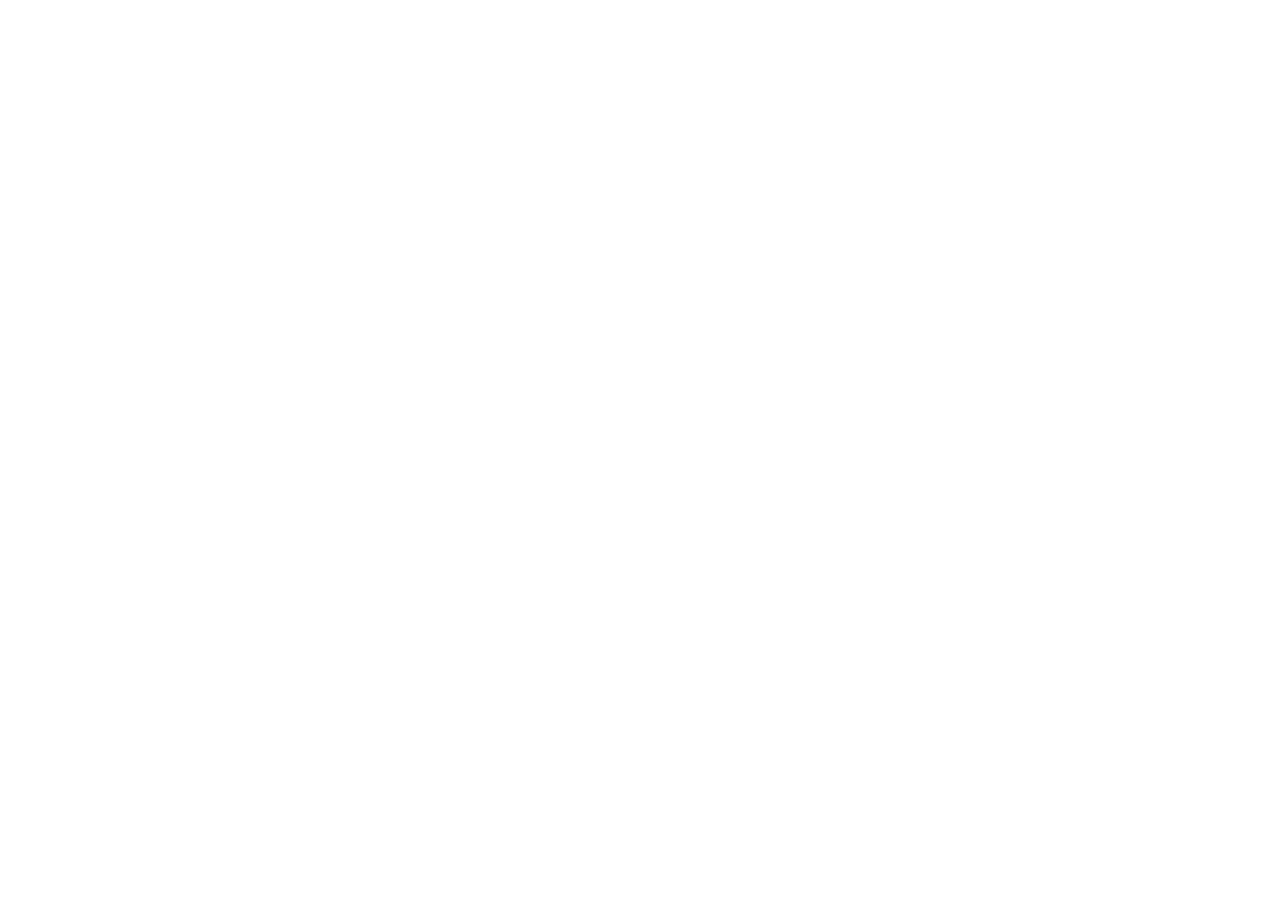
==== collection/index.html @ dd170ab0 "just created a new folder containing index, style, & images folder." ====
<!DOCTYPE html>
<html lang="en">
<head>
    <meta charset="UTF-8">
    <meta http-equiv="X-UA-Compatible" content="IE=edge">
    <meta name="viewport" content="width=device-width, initial-scale=1.0">
    <link rel="stylesheet" href="style.css">
    <title>Exercises Collection</title>
</head>
<body>
    
</body>
</html>
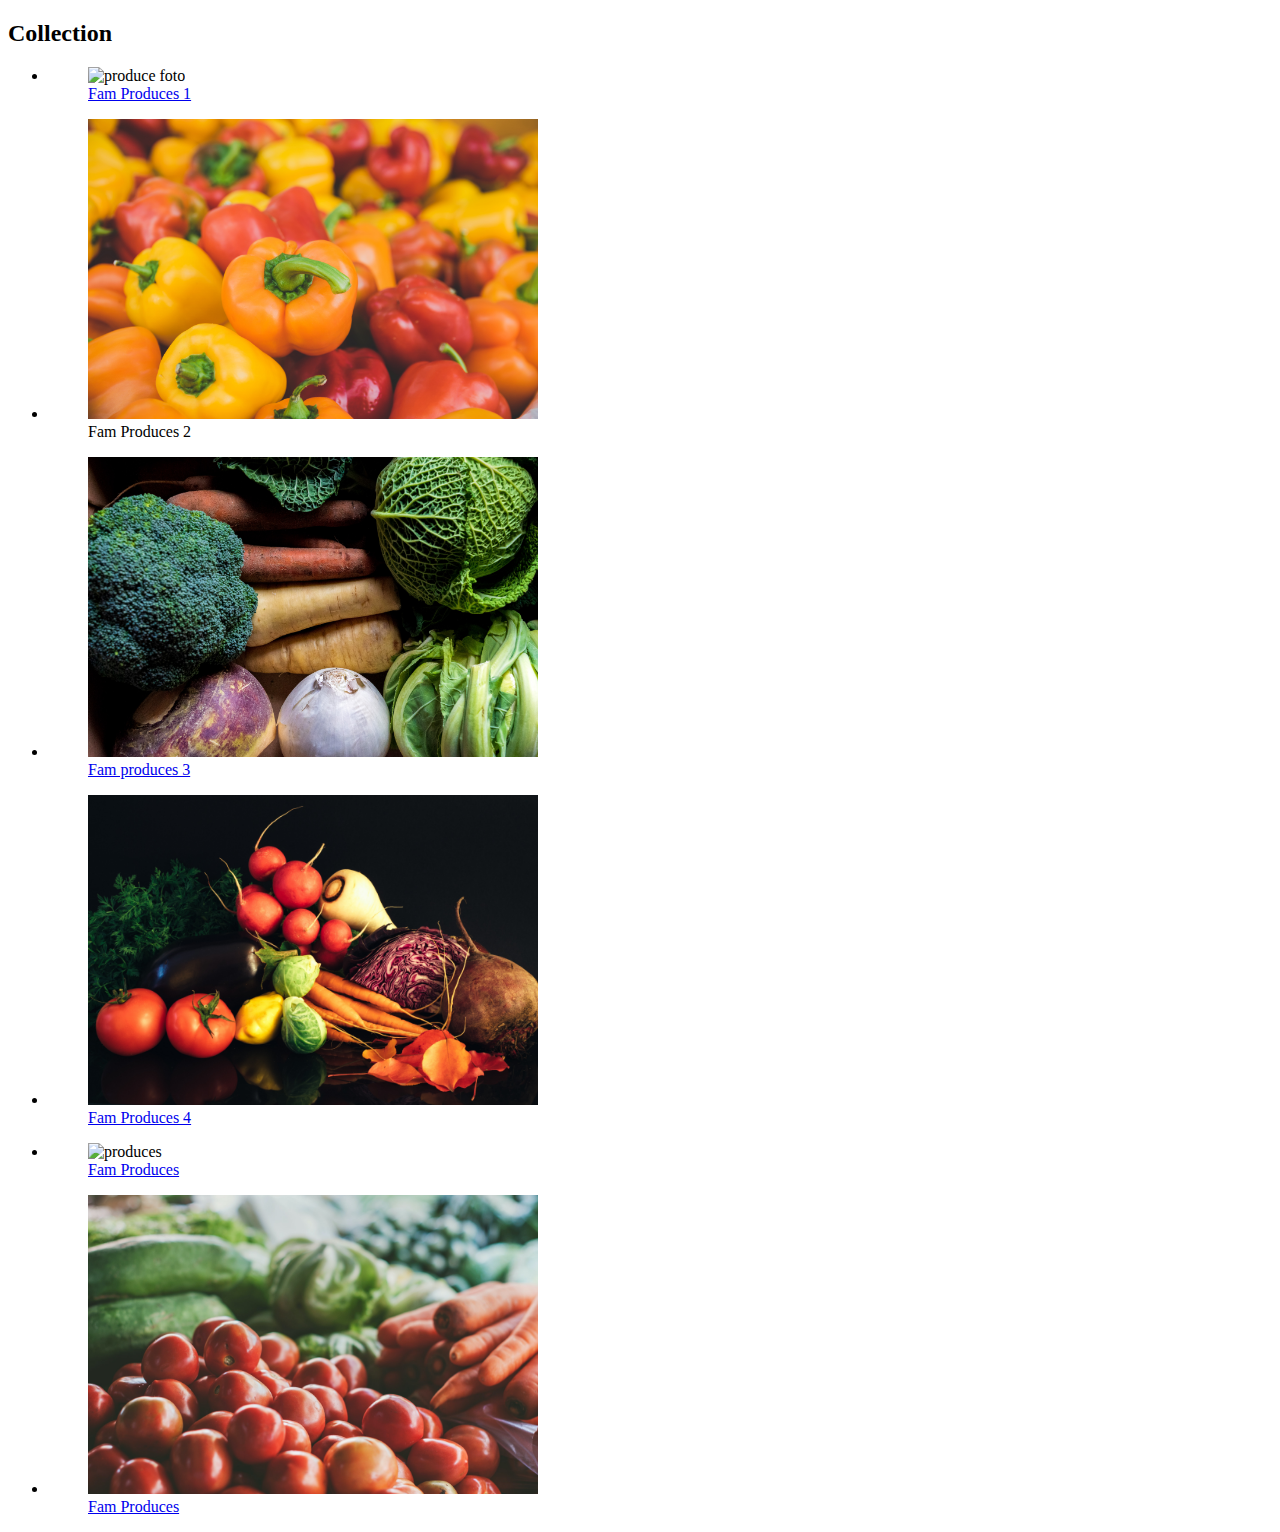
==== commit 5b0dcae5: "modified the index.html file." ====
--- a/collection/index.html
+++ b/collection/index.html
@@ -8,6 +8,51 @@
     <title>Exercises Collection</title>
 </head>
 <body>
-    
+    <section id="collection">
+        <h2>Collection</h2>
+        <ul>
+            <li>
+                <figure class="color7">
+                    <img src="img/produces-1.jpg" alt="produce foto" width="450px">
+                    <figcaption><a href="#">Fam Produces 1</a></figcaption>
+                </figure>
+            </li>
+
+            <li>
+                <figure class="color2">
+                    <img src="img/produces-2.jpg" alt="produces foto" width="450px">
+                    <figcaption><a href="#"></a>Fam Produces 2</figcaption>
+                </figure>
+            </li>
+
+            <li>
+                <figure class="color6">
+                    <img src="img/produces-3.jpg" alt="produces foto" width="450px">
+                    <figcaption><a href="#">Fam produces 3</a></figcaption>
+                </figure>
+            </li>
+
+            <li>
+                <figure class="color8">
+                    <img src="img/produces-4.jpg" alt="produces foto" width="450px">
+                    <figcaption><a href="#">Fam Produces 4</a></figcaption>
+                </figure>
+            </li>
+
+            <li>
+                <figure class="color4">
+                    <img src="img/produces-5.jpg" alt="produces" width="450px">
+                    <figcaption><a href="#">Fam Produces</a></figcaption>
+                </figure>
+            </li>
+
+            <li>
+                <figure class="color3">
+                    <img src="img/produces-6.jpg" alt="produces" width="450px">
+                    <figcaption><a href="#">Fam Produces</a></figcaption>
+                </figure>
+            </li>
+        </ul>
+    </section>
 </body>
 </html>--- a/collection/style.css
+++ b/collection/style.css
@@ -0,0 +1,28 @@
+/* colors - see style guide for docs. 
+Clearly there is more you could place in variables, up to you if you want to use them. My answer does not go beyond colors to keep the code easier to read. */
+
+:root {
+    --color1: #001219;
+    --color2: #005f73;
+    --color3: #3d9397;
+    --color4: #94d28d;
+    --color5: #e9d8a6;
+    --color6: #ee9800;
+    --color7: #ca6702;
+    --color8: #bb3e03;
+    --color9: #ae2012;
+    --color10: #9b2226;
+}
+
+
+/* generic site styles */
+
+html {
+    box-sizing: border-box;
+}
+
+*,
+*::before,
+*::after {
+    box-sizing: inherit;
+}
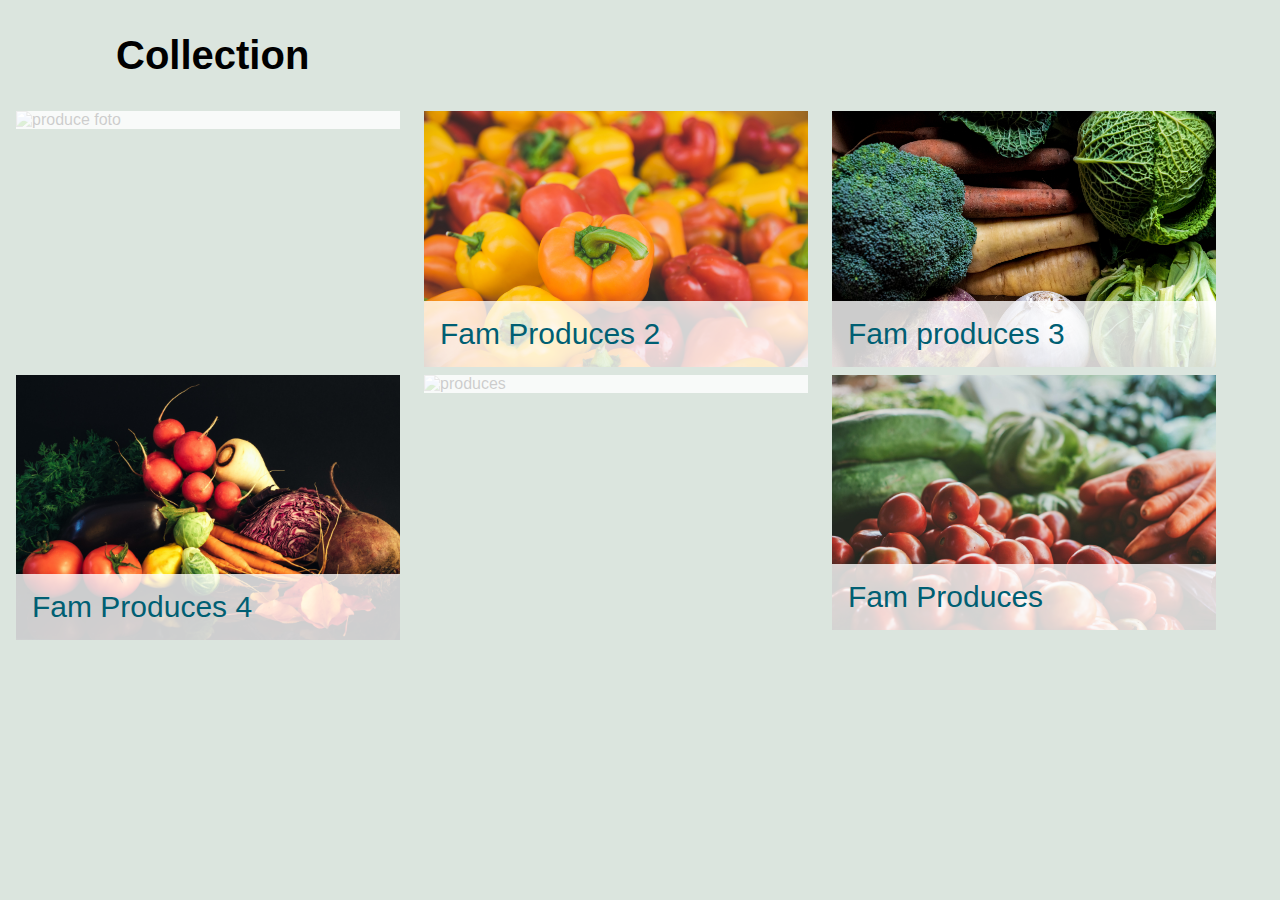
==== commit ca390b9e: "modifeid the style.css fils" ====
--- a/collection/index.html
+++ b/collection/index.html
@@ -21,7 +21,7 @@
             <li>
                 <figure class="color2">
                     <img src="img/produces-2.jpg" alt="produces foto" width="450px">
-                    <figcaption><a href="#"></a>Fam Produces 2</figcaption>
+                    <figcaption><a href="#">Fam Produces 2</a></figcaption>
                 </figure>
             </li>
 
--- a/collection/style.css
+++ b/collection/style.css
@@ -26,3 +26,91 @@
 *::after {
     box-sizing: inherit;
 }
+body{
+    font-family: 'Segoe UI', Tahoma, Geneva, Verdana, sans-serif;
+    background-color: #DBE5DE;
+    margin: 0;
+    padding: 0;
+}
+section{
+    max-width: 1200px;
+    padding: 0 auto;
+    margin: 0 1rem;
+}
+section h2{
+    font-size: 2.5rem;
+}
+/*****************
+New styles begin here and continue to the end of the page 
+****************/
+
+section ul {
+    list-style-type: none;
+    margin: 0;
+    padding: 0;
+}
+/* To keep mobile screens from being stupid long, consider setting a max height on the images and hide the overflow. 
+Spelled out the individual border styles so border-color could go elsewhere. Styling is the same for all borders except the color. */
+figure{
+    margin: 0 0 0.5rem 0;
+    padding: 0;
+    max-height: 400px;
+    overflow: hidden;
+    position: relative;
+}
+/* strange open space at the bottom of the box which shows through the transparent overlay - this kills it */
+figure img{
+    margin-bottom: -4px;
+    width: 100%;
+    object-fit: cover;
+    object-position: 0 -150px;
+}
+figcaption{
+    background-color: rgba(255, 255, 255, 0.8);
+    font-size: 1.875rem;
+    position: absolute;
+    bottom: 0;
+    margin: 0;
+    padding: 0;
+    width: 100%;
+}
+/* make the a have a big clickable area with display: block - the link occupies its containing element, the figcaption */
+figcaption a {
+    display: block;
+    padding: 1rem;
+    text-decoration: none;
+    color:  var(--color2);
+}
+/* turn on flexbox here - prior to this, elements stacked individually as blocks */
+@media (min-width: 550px){
+    section ul{
+        display: flex;
+        justify-content: space-between;
+        flex-flow:  row wrap;
+    }
+    section li{
+        flex-basis: 49.5%;
+    }
+     /* turn off object position, inherit object-fit: cover */
+     figure img{
+         object-position: 0;
+     }
+}
+@media (min-width: 800px) {
+    section h2 {
+        margin-left: 100px;
+    }
+    section li {
+        flex-basis: 32.5%;
+    }
+}
+@media (min-width: 320px){
+    figure img{
+        object-position: 0;
+        width: 100%;
+        height: auto;
+    }
+    section li{
+        flex-basis: 32%;
+    }
+}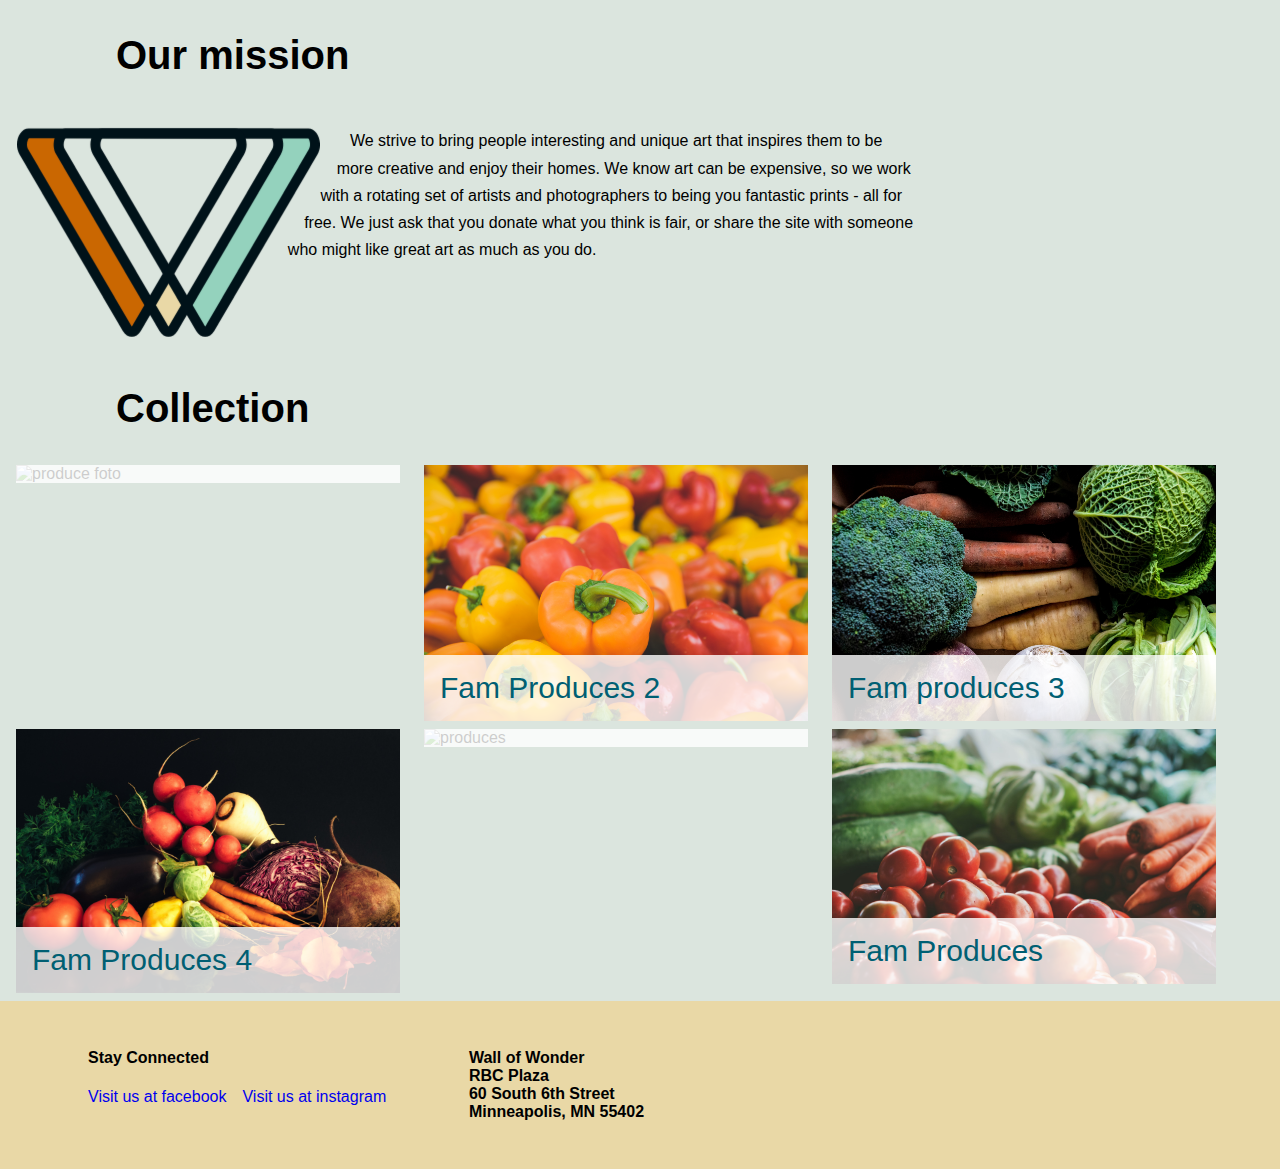
==== commit df90e57b: "modified both the two files" ====
--- a/collection/index.html
+++ b/collection/index.html
@@ -8,6 +8,16 @@
     <title>Exercises Collection</title>
 </head>
 <body>
+    <section class="mission">
+        <h2>Our mission</h2>
+        <div class="missiontext">
+            <p>
+                <img src="img/logo2.png" class="missionimg" alt="logo">
+                We strive to bring people interesting and unique art that inspires them to be more creative and enjoy their homes. We know art can be expensive, so we work with
+                a rotating set of artists and photographers to being you fantastic prints - all for free. We just ask that you donate what you think is fair, or share the site with someone who might like great art as much as you do.
+            </p>
+        </div>
+    </section>
     <section id="collection">
         <h2>Collection</h2>
         <ul>
@@ -54,5 +64,29 @@
             </li>
         </ul>
     </section>
+
+    <div class="footer">
+        <footer>
+            <div class="social">
+                <h4>Stay Connected</h4>
+                <ul>
+                    <li>
+                        <a href="#">Visit us at facebook</a>
+                    </li>
+                    <li>
+                        <a href="#">Visit us at instagram</a>
+                    </li>
+                </ul>
+
+            </div>
+
+            <address>
+                Wall of Wonder <br />
+                RBC Plaza<br />
+                60 South 6th Street<br />
+                Minneapolis, MN 55402
+            </address>
+        </footer>
+    </div>
 </body>
 </html>--- a/collection/style.css
+++ b/collection/style.css
@@ -81,20 +81,103 @@
     text-decoration: none;
     color:  var(--color2);
 }
+/* mission styles */
+
+.mission{
+    margin-bottom: 3rem;
+}
+.missiontext{
+    display: block;
+    line-height: 1.7;
+}
+.missionimg{
+    display: block;
+    max-height: 100px;
+}
+/* footer styles */
+
+
+/* color stretches to 100% of the page width */
+
+.footer {
+    background-color: var(--color5);
+}
+
+
+/* width limited and centered to line up with the rest of the page */
+
+footer {
+    padding: 3rem;
+    display: flex;
+    flex-flow: column wrap;
+    max-width: 1200px;
+    margin: 0 auto;
+}
+
+
+/* h4 top margin comes from the browser - it prevents the top of the .social element and the address from aligning */
+
+footer h4 {
+    margin-top: 0;
+}
+
+footer ul {
+    
+    list-style-type: none;
+    padding: 0;
+    margin: 0;
+    display: flex;
+    flex-flow: row wrap;
+}
+
+footer  a{
+    text-decoration-line: none;
+}
+
+/* we want a constant distance between the buttons so they remain clickable at all times. flex-basis doesn't do that - sometimes the buttons are too close together. */
+
+footer li {
+    margin-right: 1rem;
+}
+
+footer address {
+    font-style: normal;
+    margin-top: 2rem;
+    font-weight: bold;
+}
+
+
 /* turn on flexbox here - prior to this, elements stacked individually as blocks */
 @media (min-width: 550px){
-    section ul{
+    section ul,
+    footer{
         display: flex;
         justify-content: space-between;
         flex-flow:  row wrap;
     }
-    section li{
+    section li,
+    .social, address{
         flex-basis: 49.5%;
     }
      /* turn off object position, inherit object-fit: cover */
      figure img{
          object-position: 0;
      }
+     /* display: flow-root clears the float!!!! max-width keeps the text line length shorter */
+    .missiontext {
+        display: flow-root;
+        max-width: 900px;
+    }
+    /* working with an image with a wide width so we have flexibility to set the shape-outside polygon points where we want. The edges of the image limit their placement. In Firefox, you can draw with shape-outside in browser tools */
+    .missionimg {
+        float: left;
+        shape-outside: polygon(35.84% 94.87%, 34.64% 87.05%, 51.64% 4.06%, 55.1% 2.38%);
+        max-height: 211px;
+    }
+    /* remove the top margin assigned above that provided space between .social and address */
+    footer address {
+        margin-top: 0;
+    }
 }
 @media (min-width: 800px) {
     section h2 {
@@ -110,7 +193,11 @@
         width: 100%;
         height: auto;
     }
-    section li{
+    section li,
+    .social{
         flex-basis: 32%;
     }
+    address{
+        flex-basis: 65.5%;
+    }
 }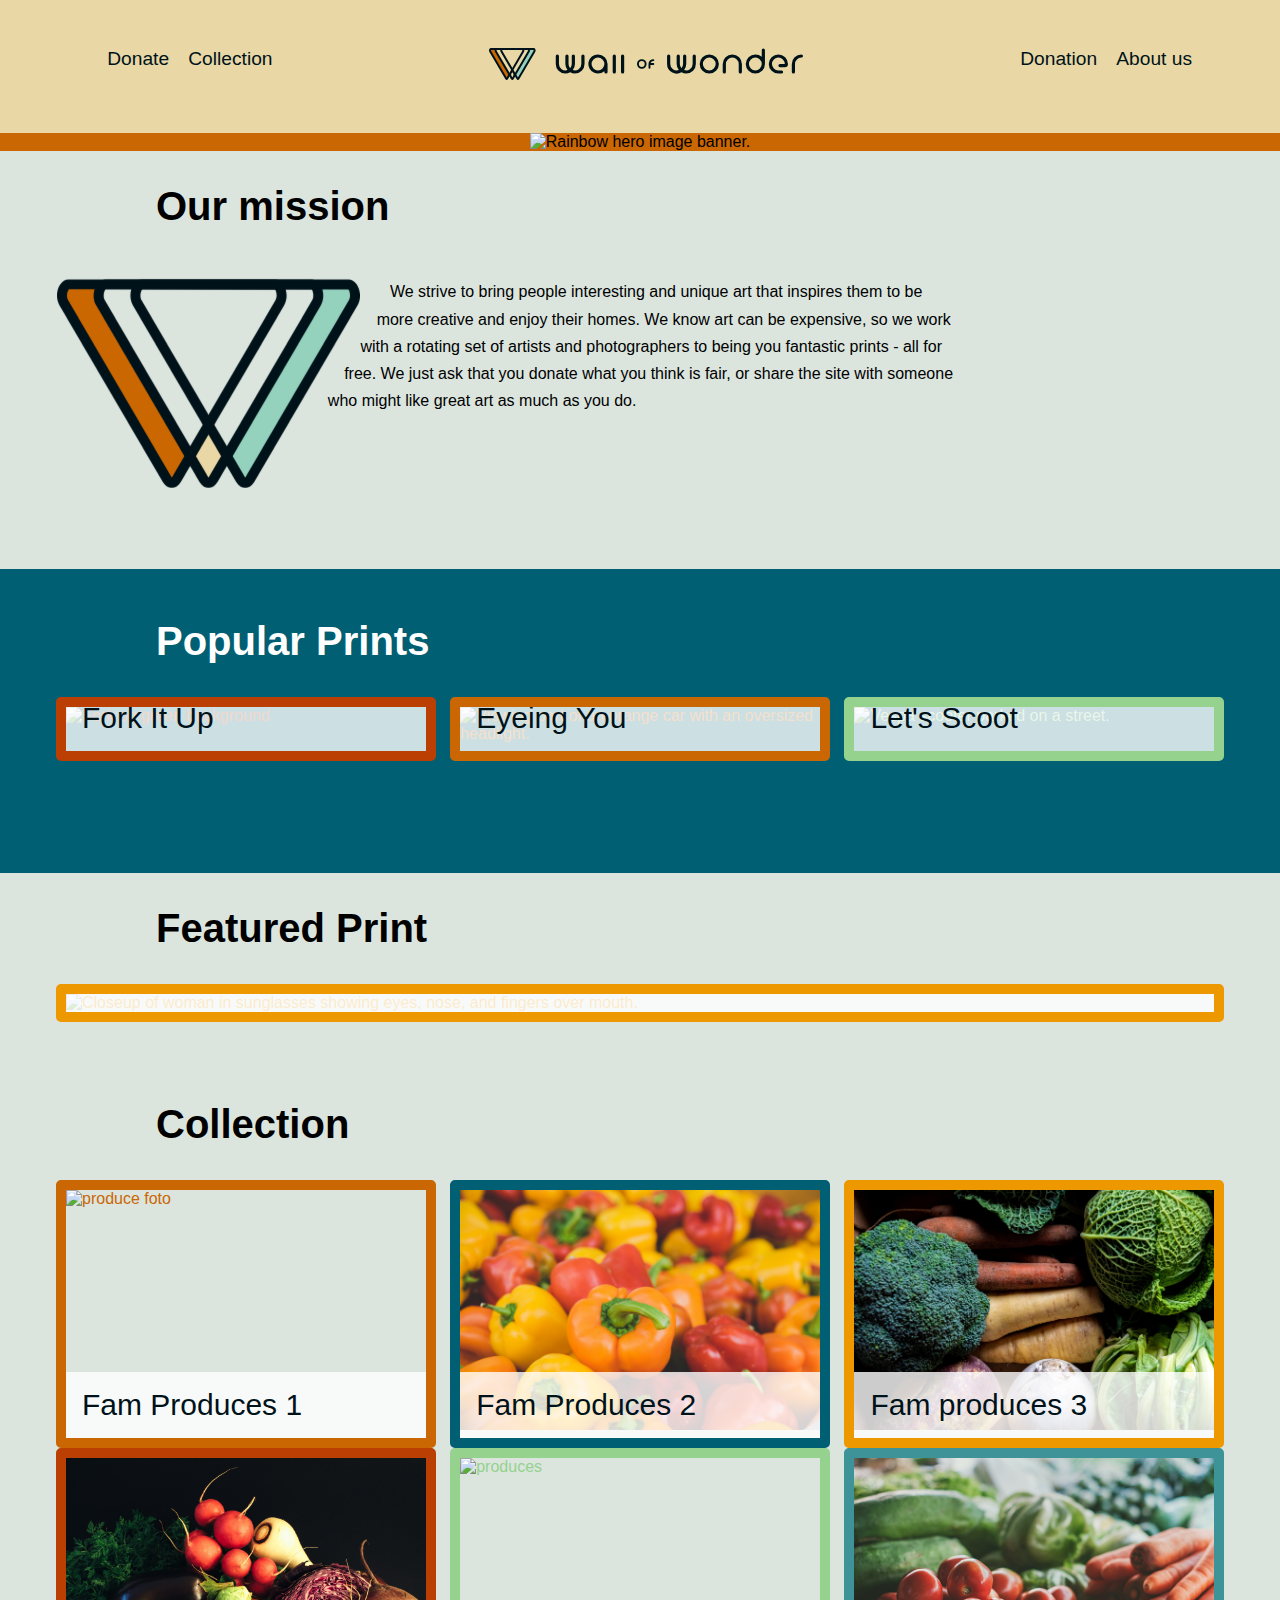
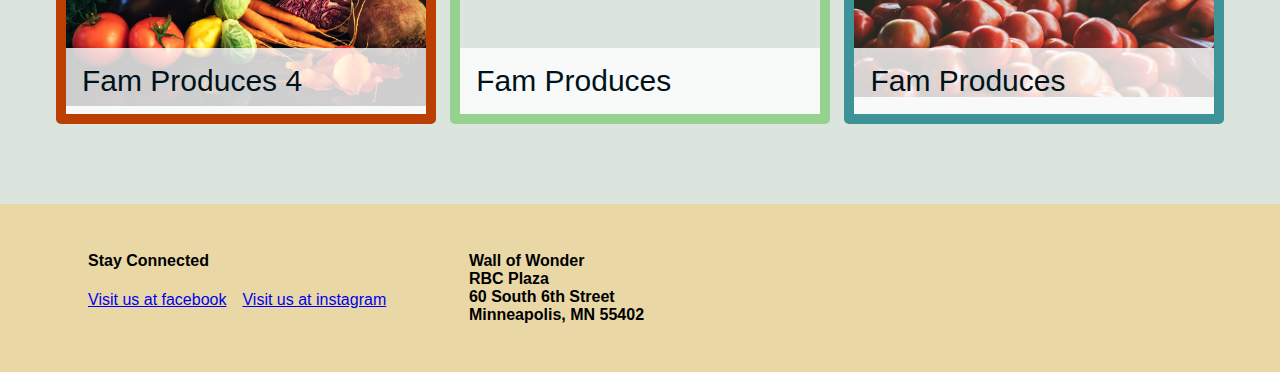
==== commit e839feaf: "modified index.html, stles.css fils" ====
--- a/collection/index.html
+++ b/collection/index.html
@@ -8,6 +8,26 @@
     <title>Exercises Collection</title>
 </head>
 <body>
+    <div class="header">
+    <header>
+        <nav>
+            <ul>
+                <li><a href="#"><img src="img/header-logo.svg" alt="logoo click for home."</a></li>
+                <li><a href="#">Collection</a></li>
+                <li><a href="#">Donation</a></li>
+                <li><a href="#">About us</a></li>
+                <li><a href="#">Donate</a></li>
+            </ul>
+        </nav>
+    </header>
+   </div>
+   <section id="hero">
+    <picture>
+        <source srcset="img/hero-1200.png" media="(min-width: 839px)" />
+        <source srcset="img/hero-838.png" media="(min-width: 301px)" />
+        <img src="img/hero-300.png" alt="Rainbow hero image banner." />
+    </picture>
+</section>
     <section class="mission">
         <h2>Our mission</h2>
         <div class="missiontext">
@@ -17,6 +37,45 @@
                 a rotating set of artists and photographers to being you fantastic prints - all for free. We just ask that you donate what you think is fair, or share the site with someone who might like great art as much as you do.
             </p>
         </div>
+    </section>
+    <div class="stripe">
+        <section id="popular">
+            <h2>Popular Prints</h2>
+            <ul>
+                <li>
+                    <figure class="color8">
+                        <img src="img/fork-it-up.jpg" alt="Fork on green background" />
+                        <figcaption><a href="#">Fork It Up</a></figcaption>
+                    </figure>
+                </li>
+                <li>
+                    <figure class="color7">
+                        <img src="img/eyeing-you.jpg" alt="Viewing part of an orange car with an oversized headlight." />
+                        <figcaption><a href="#">Eyeing You</a></figcaption>
+                    </figure>
+                </li>
+                <li>
+                    <figure class="color4">
+                        <img src="img/lets-scoot.jpg" alt="Vespa scooter parked on a street." />
+                        <figcaption><a href="#">Let's Scoot</a></figcaption>
+                    </figure>
+                </li>
+            </ul>
+        </section>
+    </div>
+    <section id="featured">
+        <h2>Featured Print</h2>
+
+        <figure class="color6">
+            <img sizes="(min-width: 300px) 33.3vw, 100vw" srcset="
+            img/too-cool-300.jpg   300w,
+            img/too-cool-740.jpg   740w,
+            img/too-cool-1058.jpg 1058w,
+            img/too-cool-1200.jpg 1200w
+          " src="img/too-cool-1200.jpg" alt="Closeup of woman in sunglasses showing eyes, nose, and fingers over mouth." />
+
+            <figcaption><a href="#">Too Cool for School</a></figcaption>
+        </figure>
     </section>
     <section id="collection">
         <h2>Collection</h2>
--- a/collection/style.css
+++ b/collection/style.css
@@ -26,74 +26,239 @@
 *::after {
     box-sizing: inherit;
 }
-body{
+
+body {
     font-family: 'Segoe UI', Tahoma, Geneva, Verdana, sans-serif;
     background-color: #DBE5DE;
-    margin: 0;
-    padding: 0;
-}
-section{
+    padding: 0;
+    margin: 0;
+}
+
+section {
     max-width: 1200px;
-    padding: 0 auto;
-    margin: 0 1rem;
-}
-section h2{
+    margin: 0 auto 5rem auto;
+    padding: 0 1rem;
+}
+
+section h2 {
     font-size: 2.5rem;
 }
-/*****************
-New styles begin here and continue to the end of the page 
-****************/
 
 section ul {
     list-style-type: none;
-    margin: 0;
-    padding: 0;
-}
+    padding: 0;
+    margin: 0;
+}
+
+
+/* header and nav styles */
+
+
+/* stretches completely across the page with the color */
+
+.header {
+    background-color: var(--color5);
+}
+
+
+/* width limited and centered to line up with the rest of the page */
+
+header {
+    padding: 1rem;
+    max-width: 1200px;
+    margin: 0 auto;
+}
+
+
+/* navigation styling - universal across breakpoints */
+
+nav ul {
+    list-style-type: none;
+    padding: 0;
+    margin: 0;
+}
+
+
+/* I cover CSS-only hamburger buttons in my Advanced CSS Layouts course.
+Here, because the nav is short, let's try a 4 button layout at the top of the screen.
+*/
+
+nav ul {
+    display: flex;
+    flex-flow: row wrap;
+    justify-content: space-around;
+    align-items: space-between;
+}
+
+nav li {
+    flex-basis: 48%;
+    margin-bottom: 0.5rem;
+}
+
+nav li:first-child {
+    flex-basis: 100%;
+    text-align: center;
+}
+
+nav li:first-child a {
+    background-color: transparent;
+}
+
+nav a {
+    text-decoration: none;
+    font-size: 1.2rem;
+    color: white;
+    display: block;
+    padding: 0.5rem;
+    text-align: center;
+    background-color: var(--color10);
+    border-radius: 5px;
+}
+
+nav a:hover {
+    background-color: var(--color1);
+    color: var(--color5);
+}
+
+
+/* hero styles */
+
+#hero {
+    background-color: var(--color7);
+    text-align: center;
+    max-width: 100%;
+    padding: 0;
+    margin: 0;
+}
+
+#hero img {
+    max-width: 100%;
+    max-height: 454px;
+}
+
+
 /* To keep mobile screens from being stupid long, consider setting a max height on the images and hide the overflow. 
 Spelled out the individual border styles so border-color could go elsewhere. Styling is the same for all borders except the color. */
-figure{
+
+figure {
     margin: 0 0 0.5rem 0;
     padding: 0;
+    height: 100%;
     max-height: 400px;
     overflow: hidden;
     position: relative;
-}
+    border-width: 10px;
+    border-style: solid;
+    border-radius: 5px;
+}
+
+
 /* strange open space at the bottom of the box which shows through the transparent overlay - this kills it */
-figure img{
+
+figure img {
     margin-bottom: -4px;
     width: 100%;
     object-fit: cover;
     object-position: 0 -150px;
 }
-figcaption{
+
+figcaption {
     background-color: rgba(255, 255, 255, 0.8);
     font-size: 1.875rem;
     position: absolute;
     bottom: 0;
-    margin: 0;
-    padding: 0;
     width: 100%;
-}
+    margin: 0;
+    padding: 0;
+}
+
+
 /* make the a have a big clickable area with display: block - the link occupies its containing element, the figcaption */
+
 figcaption a {
     display: block;
     padding: 1rem;
     text-decoration: none;
-    color:  var(--color2);
-}
+    color: var(--color1);
+}
+
+
+/* green stripe for popular images */
+
+.stripe {
+    background-color: var(--color2);
+    color: white;
+    padding: 1rem 0 2rem 0;
+}
+
+
+/* featured image styles */
+
+#featured figure {
+    max-height: 650px;
+}
+
+#featured img {
+    object-position: 0;
+}
+
+
+/* style is doing double duty, styling border color and hover color. Only one declaration usually applies though.  */
+
+.color2,
+.color2 a:hover {
+    border-color: var(--color2);
+    color: var(--color2);
+}
+
+.color3,
+.color3 a:hover {
+    border-color: var(--color3);
+    color: var(--color3);
+}
+
+.color4,
+.color4 a:hover {
+    border-color: var(--color4);
+    color: var(--color4);
+}
+
+.color6,
+.color6 a:hover {
+    border-color: var(--color6);
+    color: var(--color6);
+}
+
+.color7,
+.color7 a:hover {
+    border-color: var(--color7);
+    color: var(--color7);
+}
+
+.color8,
+.color8 a:hover {
+    border-color: var(--color8);
+    color: var(--color8);
+}
+
+
 /* mission styles */
 
-.mission{
+#mission {
     margin-bottom: 3rem;
 }
-.missiontext{
+
+.missiontext {
     display: block;
     line-height: 1.7;
 }
-.missionimg{
+
+.missionimg {
+    max-height: 100px;
     display: block;
-    max-height: 100px;
-}
+}
+
+
 /* footer styles */
 
 
@@ -122,7 +287,6 @@
 }
 
 footer ul {
-    
     list-style-type: none;
     padding: 0;
     margin: 0;
@@ -130,9 +294,6 @@
     flex-flow: row wrap;
 }
 
-footer  a{
-    text-decoration-line: none;
-}
 
 /* we want a constant distance between the buttons so they remain clickable at all times. flex-basis doesn't do that - sometimes the buttons are too close together. */
 
@@ -148,22 +309,30 @@
 
 
 /* turn on flexbox here - prior to this, elements stacked individually as blocks */
-@media (min-width: 550px){
+
+@media (min-width: 550px) {
     section ul,
-    footer{
+    footer {
         display: flex;
+        flex-flow: row wrap;
         justify-content: space-between;
-        flex-flow:  row wrap;
     }
     section li,
-    .social, address{
+    .social,
+    address {
         flex-basis: 49.5%;
     }
-     /* turn off object position, inherit object-fit: cover */
-     figure img{
-         object-position: 0;
-     }
-     /* display: flow-root clears the float!!!! max-width keeps the text line length shorter */
+    #popular li:last-child {
+        flex-basis: 100%;
+    }
+    #popular li:last-child figure img {
+        object-position: 0 -350px;
+    }
+    /* turn off object position, inherit object-fit: cover */
+    figure img {
+        object-position: 0;
+    }
+    /* display: flow-root clears the float!!!! max-width keeps the text line length shorter */
     .missiontext {
         display: flow-root;
         max-width: 900px;
@@ -178,26 +347,60 @@
     footer address {
         margin-top: 0;
     }
-}
+    /* header/nav layout */
+    header {
+        padding: 3rem;
+    }
+    /* navigation: logo on the top line, the rest of the navigation on the second line */
+    nav ul {
+        justify-content: center;
+        gap: 1.2em;
+    }
+    nav li {
+        flex-basis: auto;
+        margin-bottom: 0;
+    }
+    nav a {
+        color: var(--color1);
+        background-color: transparent;
+        padding: 0;
+    }
+    nav a:hover {
+        color: var(--color2);
+        background-color: transparent;
+    }
+}
+
 @media (min-width: 800px) {
     section h2 {
         margin-left: 100px;
     }
-    section li {
+    section li,
+    .social,
+    #popular li:last-child {
         flex-basis: 32.5%;
     }
-}
-@media (min-width: 320px){
-    figure img{
+    #popular li:last-child figure img {
         object-position: 0;
-        width: 100%;
-        height: auto;
-    }
-    section li,
-    .social{
-        flex-basis: 32%;
-    }
-    address{
+    }
+    address {
         flex-basis: 65.5%;
     }
+    /* navigation - logo in the center */
+    nav ul {
+        justify-content: flex-end;
+    }
+    nav li:first-child {
+        flex-basis: auto;
+        margin: 0 auto;
+        order: 2;
+    }
+    nav li:nth-child(2),
+    nav li:nth-child(3) {
+        order: 1;
+    }
+    nav li:nth-child(4),
+    nav li:nth-child(5) {
+        order: 3;
+    }
 }